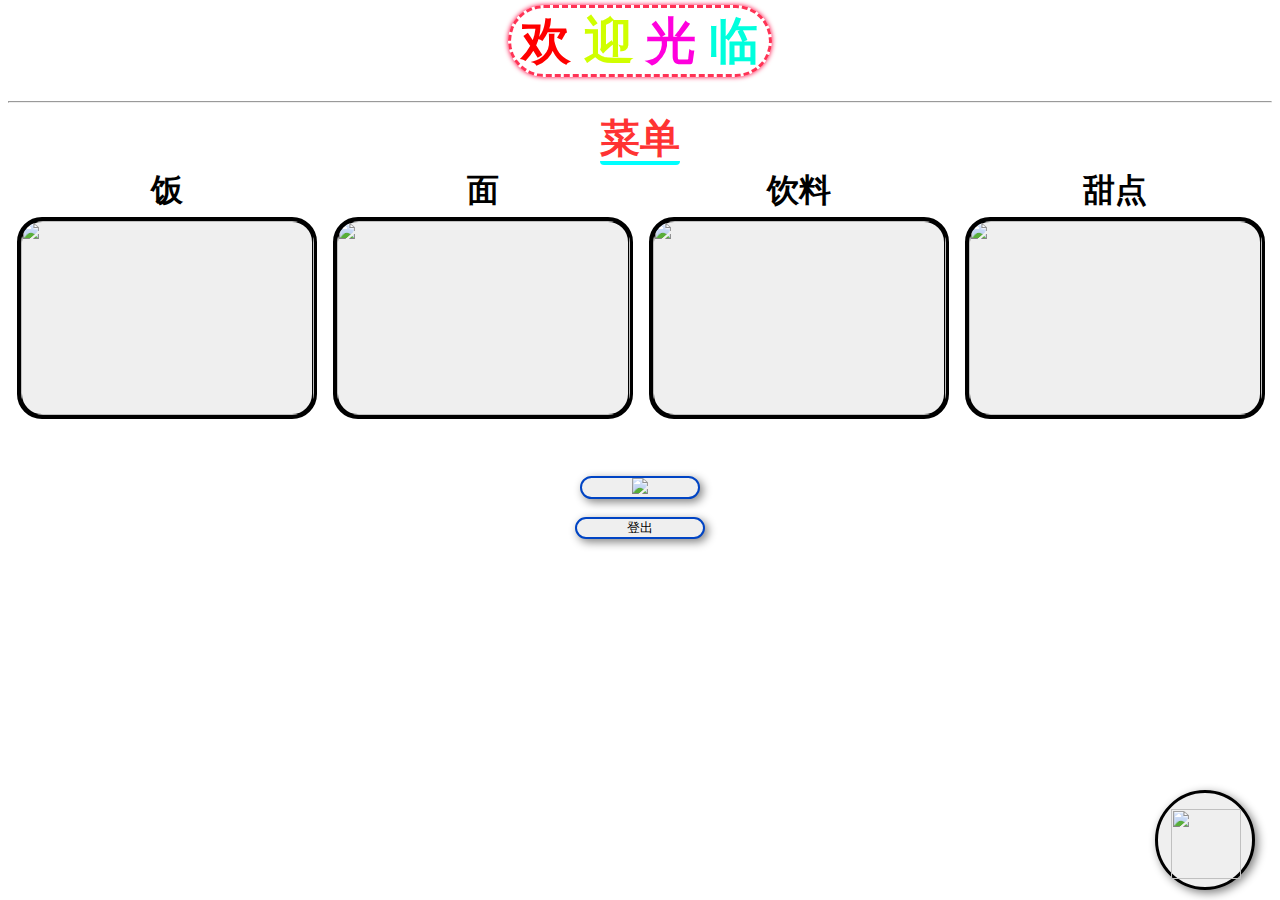
==== food-main/index1.html @ 74d6a358 "Add files via upload" ====
<!DOCTYPE html>
<html>

<head>
    <meta charset="UTF-8">
    </meta>
    <meta name="viewport" content="width=device-width, initial-scale=1.0">
    </meta>
    <title>JIM餐馆</title>
    <link rel="stylesheet" href="text.css" />
    <link rel="stylesheet" href="button.css" />
</head>

<body>

    <body>
        <h1 id="title" class="title">
            <b class="huan">欢</b>
            <b class="yin">迎</b>
            <b class="guang">光</b>
            <b class="lin">临</b>
        </h1>
        <br />
        <br />
        <hr />
        <b class="menu">菜单</b>
        <br />
    </body>

    <body>
        <table width="200" align="center">
            <tr>
                <td><b>
                        <font size="6">饭</font>
                    </b></td>
                <td><b>
                        <font size="6">面</font>
                    </b></td>
                <td><b>
                        <font size="6">饮料</font>
                    </b></td>
                <td><b>
                        <font size="6">甜点</font>
                    </b></td>
            </tr>
            <tr>
                <td>
                    <div class="food">
                        <a href="rice.html">
                            <button class="button-1" id="rice" onclick="rice()">
                                <img src="C:\HTML\photo\images/images/rice.jpg" class="pic-1" />
                            </button>
                        </a>
                    </div>
                </td>
                <td>
                    <div class="food">
                        <a href="noodle.html">
                            <button class="button-1" id="noodle" onclick="noodle()">
                                <img src="C:\HTML\photo\images/images/noodle.jpg" class="pic-1" />
                            </button>
                        </a>
                    </div>
                </td>
                <td>
                    <div class="food">
                        <a href="beverage.html">
                            <button class="button-1" id="beverage" onclick="beverage()">
                                <img src="C:\HTML\photo\images/images/beverage.avif" class="pic-1" />
                            </button>
                        </a>
                    </div>
                </td>
                <td>
                    <div class="food">
                        <a href="sweet.html">
                            <button class="button-1" id="dessert" onclick="dessert()">
                                <img src="C:\HTML\photo\images/images/dessert.jpg" class="pic-1" />
                            </button>
                        </a>
                    </div>
                </td>
            </tr>
        </table>
        <br />
        <br />
        <br />

        <body align="center">
            <a href="price.html">
                <button class="button-2" onclick="pay()">
                    <img src="C:\HTML\photo\images/images/pay.png" width="100">
                </button>
            </a>
        </body>

        <body>
            <div class="order">
                <a href="order.html">
                    <button class="button">
                        <img src="C:\HTML\photo\images/images/order.png" class="pic" />
                    </button>
                </a>
            </div>
            <br />
            <div class="logout-container">
                <a href="index.html">
                    <button class="button-2">
                        登出
                    </button>
                </a>
            </div>
        </body>
    </body>
</body>

</html>
---- food-main/text.css ----
#title {
    font-size: 50px;
    margin-top: 15px;
}

.title {
    display: inline;
    box-shadow: 0 0 5px rgb(255, 0, 64);
    padding: 5px 10px 5px 10px;
    border-radius: 999px;
    border-color: rgb(255, 51, 85);
    border-style: dashed;
}

.menu {
    font-size: 40px;
    color: rgb(255, 51, 51);
    border-bottom-style: solid;
    border-bottom-color:aqua ;
    border-width: 4px;
    border-radius: 4px;
}

.huan {
    color: rgb(255, 0, 0);
}

.yin {
    color: rgb(208, 255, 0);
}

.guang {
    color: rgb(255, 0, 221);
}

.lin {
    color: rgb(0, 255, 221);
}
---- food-main/button.css ----
.food {
    background-color: transparent;
    padding: 0 6px 0 6px;
}

.button-1 {
    width: 300px;
    height: 202px;
    border-radius: 25px;
    border-color: black;
    border-style: solid;
    border-width: 5px;
    transition: border-color 0.3s, box-shadow 0.5s;
    cursor: pointer;

}

.button-1:hover {
    border-color: gray;
    box-shadow: 3px 3px 15px aqua;

}

.pic-1 {
    width: 293px;
    height: 194px;
    margin-left: -7px;
    margin-top: -2px;
    border-radius: 22px;
}






.button-2 {
    border-color: rgb(0, 68, 196);
    border-style: solid;
    border-radius: 999px;
    padding: 0 50px 0 50px;
    box-shadow: 3px 3px 10px gray;
    transition: background-color 0.3s, border-color 0.3s, box-shadow 0.5s;
    cursor: pointer;
}

.button-2:hover {
    background-color: black;
    border-color: white;
    box-shadow: 3px 3px 30px black;
}

.button-2:active {
    opacity: 0.6;
    box-shadow: 0 0 0;
}






.order {
    background-color: transparent;
}

.pic {
    width: 70px;
    height: 70px;
    margin-top: 6px;
    margin-left: 2px;
}

.button {
    width: 100px;
    height: 100px;
    border-radius: 50px;
    border: 3px solid black;
    padding: 10px 10px 10px 10px;
    cursor: pointer;
    box-shadow: 3px 3px 10px gray;
    transition: background-color 0.3s, box-shadow 0.4s;
    position: fixed;
    right: 25px;
    bottom: 10px;
}

.button:hover {
    box-shadow: 3px 3px 30px black;
    background-color: aqua;
}

.button:active {
    opacity: 0.7;
    background-color: blue;
    box-shadow: 0 0 0;
}






.button-3 {
    width: 207px;
    height: 143px;
    margin-left: 20px;
    border-radius: 50px;
    box-shadow: 3px 3px 5px gray;
    border-color:black;
    border-width: 10px 15px 10px 15px;
    border-style: solid;
    transition: all 0.4s;
}

.pic-2 {
    width: 200px;
    height: 136px;
    border-style: solid;
    border-radius: 50px;
    border-color: transparent;
    margin: -9.5px 0 0 -20.5px;
}

.font{
    text-align: center;
    
}


.button-3:hover{
    border-color: aqua;
    box-shadow: 0 0 10px cyan;
}






.button-4{
    width: 100px;
    height: 100px;
    border-radius: 50px;
    border: 3px solid black;
    padding: 10px 10px 10px 10px;
    cursor: pointer;
    box-shadow: 3px 3px 10px gray;
    transition: background-color 0.1s, box-shadow 0.2s;
    position: fixed;
    left: 25px;
    bottom: 10px;
}

.button-4:hover {
    box-shadow: 3px 3px 30px black;
    background-color: aqua;
}

.button-4:active {
    opacity: 0.7;
    background-color: blue;
    box-shadow: 0 0 0;
}

.button-5{
    font-size: xx-large;
}

.button-6:hover {
    box-shadow: 3px 3px 30px black;
    background-color: rgb(255, 0, 0);
    transition: background-color 0.1s, box-shadow 0.2s;
}

.button-6{
    padding: 5px 90px;
    background-color: transparent;
    border-radius: 30px;
    box-shadow: 3px 3px 10px gray;
    border: 3px solid black;
    position: fixed;
    margin: 400px 0 0 -100px;
}
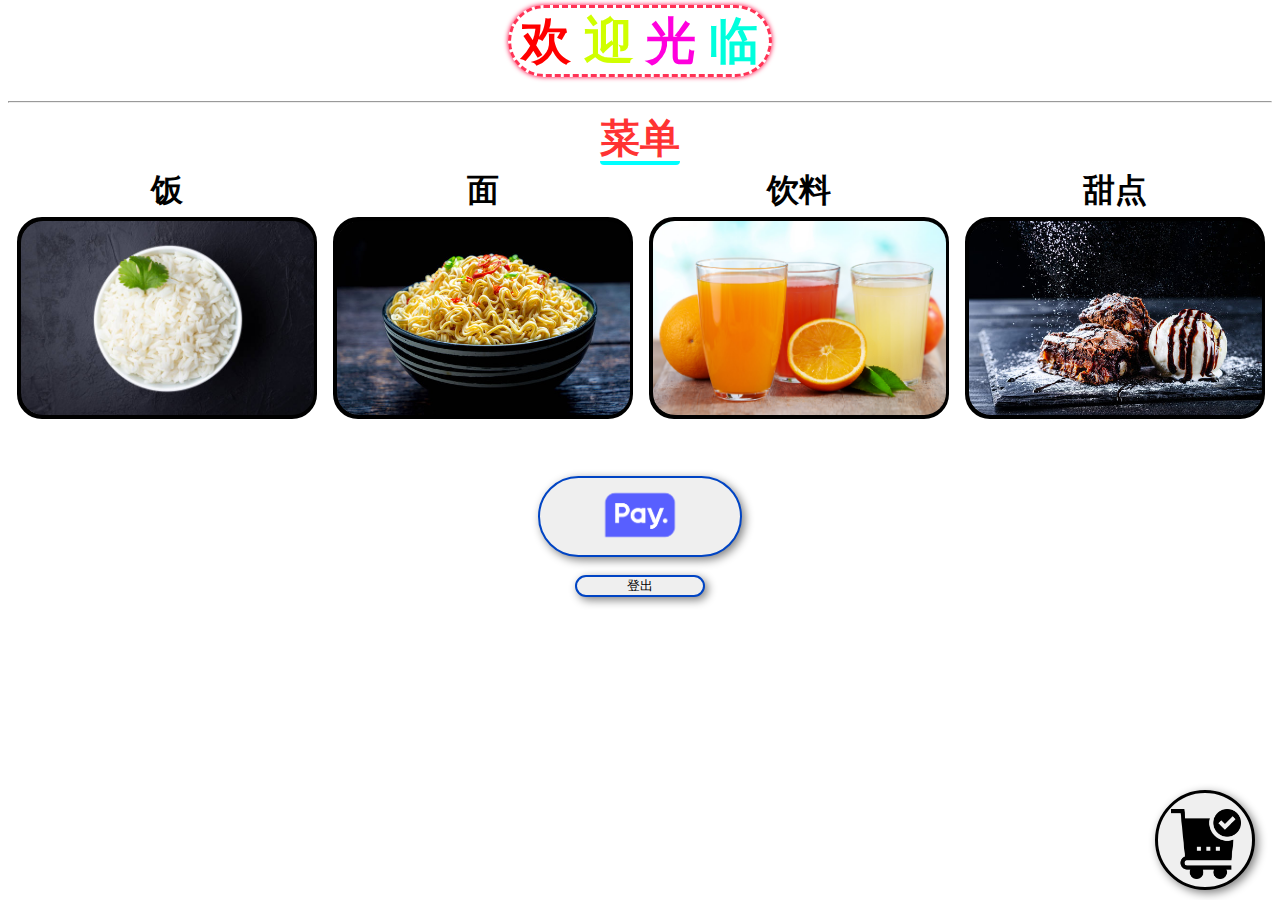
==== commit f3964a00: "Update index1.html" ====
--- a/food-main/index1.html
+++ b/food-main/index1.html
@@ -48,7 +48,7 @@
                     <div class="food">
                         <a href="rice.html">
                             <button class="button-1" id="rice" onclick="rice()">
-                                <img src="C:\HTML\photo\images/images/rice.jpg" class="pic-1" />
+                                <img src="images/rice.jpg" class="pic-1" />
                             </button>
                         </a>
                     </div>
@@ -57,7 +57,7 @@
                     <div class="food">
                         <a href="noodle.html">
                             <button class="button-1" id="noodle" onclick="noodle()">
-                                <img src="C:\HTML\photo\images/images/noodle.jpg" class="pic-1" />
+                                <img src="images/noodle.jpg" class="pic-1" />
                             </button>
                         </a>
                     </div>
@@ -66,7 +66,7 @@
                     <div class="food">
                         <a href="beverage.html">
                             <button class="button-1" id="beverage" onclick="beverage()">
-                                <img src="C:\HTML\photo\images/images/beverage.avif" class="pic-1" />
+                                <img src="images/beverage.avif" class="pic-1" />
                             </button>
                         </a>
                     </div>
@@ -75,7 +75,7 @@
                     <div class="food">
                         <a href="sweet.html">
                             <button class="button-1" id="dessert" onclick="dessert()">
-                                <img src="C:\HTML\photo\images/images/dessert.jpg" class="pic-1" />
+                                <img src="images/dessert.jpg" class="pic-1" />
                             </button>
                         </a>
                     </div>
@@ -89,7 +89,7 @@
         <body align="center">
             <a href="price.html">
                 <button class="button-2" onclick="pay()">
-                    <img src="C:\HTML\photo\images/images/pay.png" width="100">
+                    <img src="images/pay.png" width="100">
                 </button>
             </a>
         </body>
@@ -98,7 +98,7 @@
             <div class="order">
                 <a href="order.html">
                     <button class="button">
-                        <img src="C:\HTML\photo\images/images/order.png" class="pic" />
+                        <img src="images/order.png" class="pic" />
                     </button>
                 </a>
             </div>
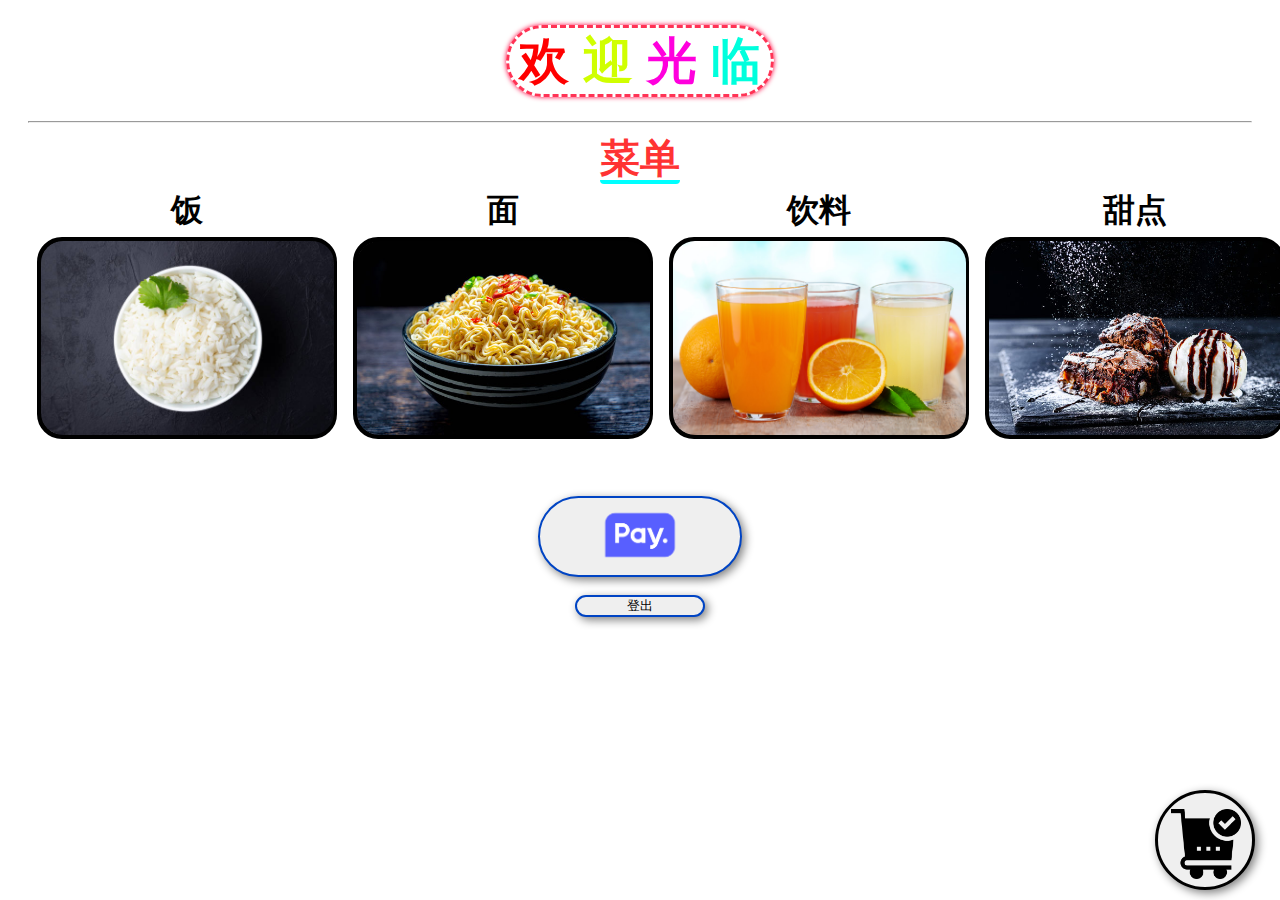
==== commit 1eb8c4cc: "Update index1.html" ====
--- a/food-main/index1.html
+++ b/food-main/index1.html
@@ -10,7 +10,46 @@
     <link rel="stylesheet" href="text.css" />
     <link rel="stylesheet" href="button.css" />
 </head>
+    
+    <style>
+/* 默认样式，适用于桌面 */
+body {
+  font-family: Arial, sans-serif;
+  padding: 20px;
+}
 
+.container {
+  width: 100%;
+  max-width: 1200px;
+  margin: 0 auto;
+  padding: 20px;
+}
+
+/* 对于宽度小于等于768px的设备（如平板或手机） */
+@media screen and (max-width: 768px) {
+  body {
+    font-size: 16px;
+    padding: 10px;
+  }
+
+  .container {
+    padding: 10px;
+  }
+}
+
+/* 对于宽度小于等于480px的设备（如手机） */
+@media screen and (max-width: 480px) {
+  body {
+    font-size: 14px;
+  }
+
+  .container {
+    padding: 5px;
+  }
+}
+
+        </style>
+    
 <body>
 
     <body>
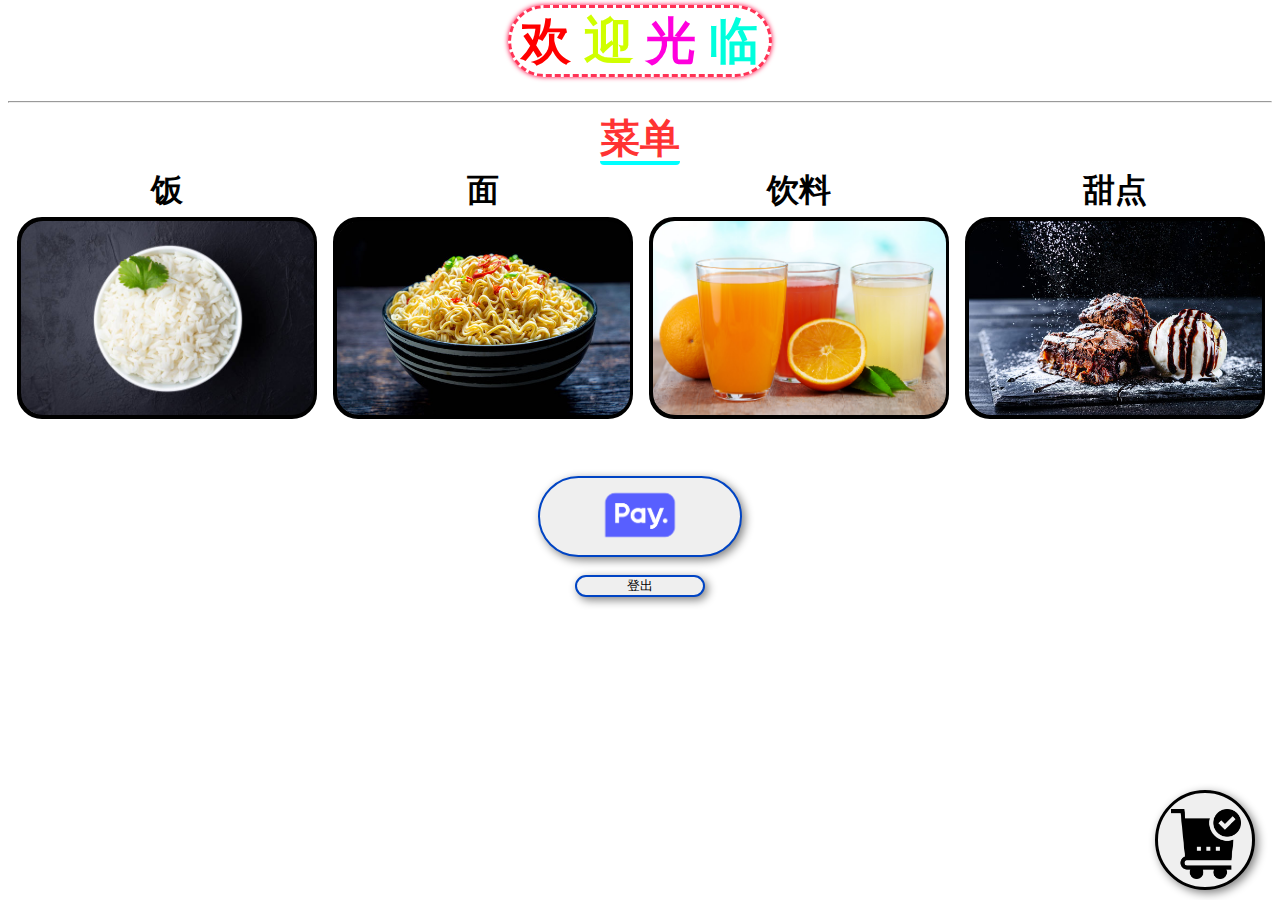
==== commit 5b95549d: "Update index1.html" ====
--- a/food-main/index1.html
+++ b/food-main/index1.html
@@ -12,42 +12,11 @@
 </head>
     
     <style>
-/* 默认样式，适用于桌面 */
-body {
-  font-family: Arial, sans-serif;
-  padding: 20px;
-}
-
-.container {
-  width: 100%;
-  max-width: 1200px;
-  margin: 0 auto;
-  padding: 20px;
-}
-
-/* 对于宽度小于等于768px的设备（如平板或手机） */
-@media screen and (max-width: 768px) {
-  body {
-    font-size: 16px;
-    padding: 10px;
-  }
-
-  .container {
-    padding: 10px;
-  }
-}
-
-/* 对于宽度小于等于480px的设备（如手机） */
-@media screen and (max-width: 480px) {
-  body {
-    font-size: 14px;
-  }
-
-  .container {
-    padding: 5px;
-  }
-}
-
+ /* 响应式样式：移动设备 */
+        @media (max-width: 600px) {
+            main {
+                padding: 10px;
+            }
         </style>
     
 <body>
